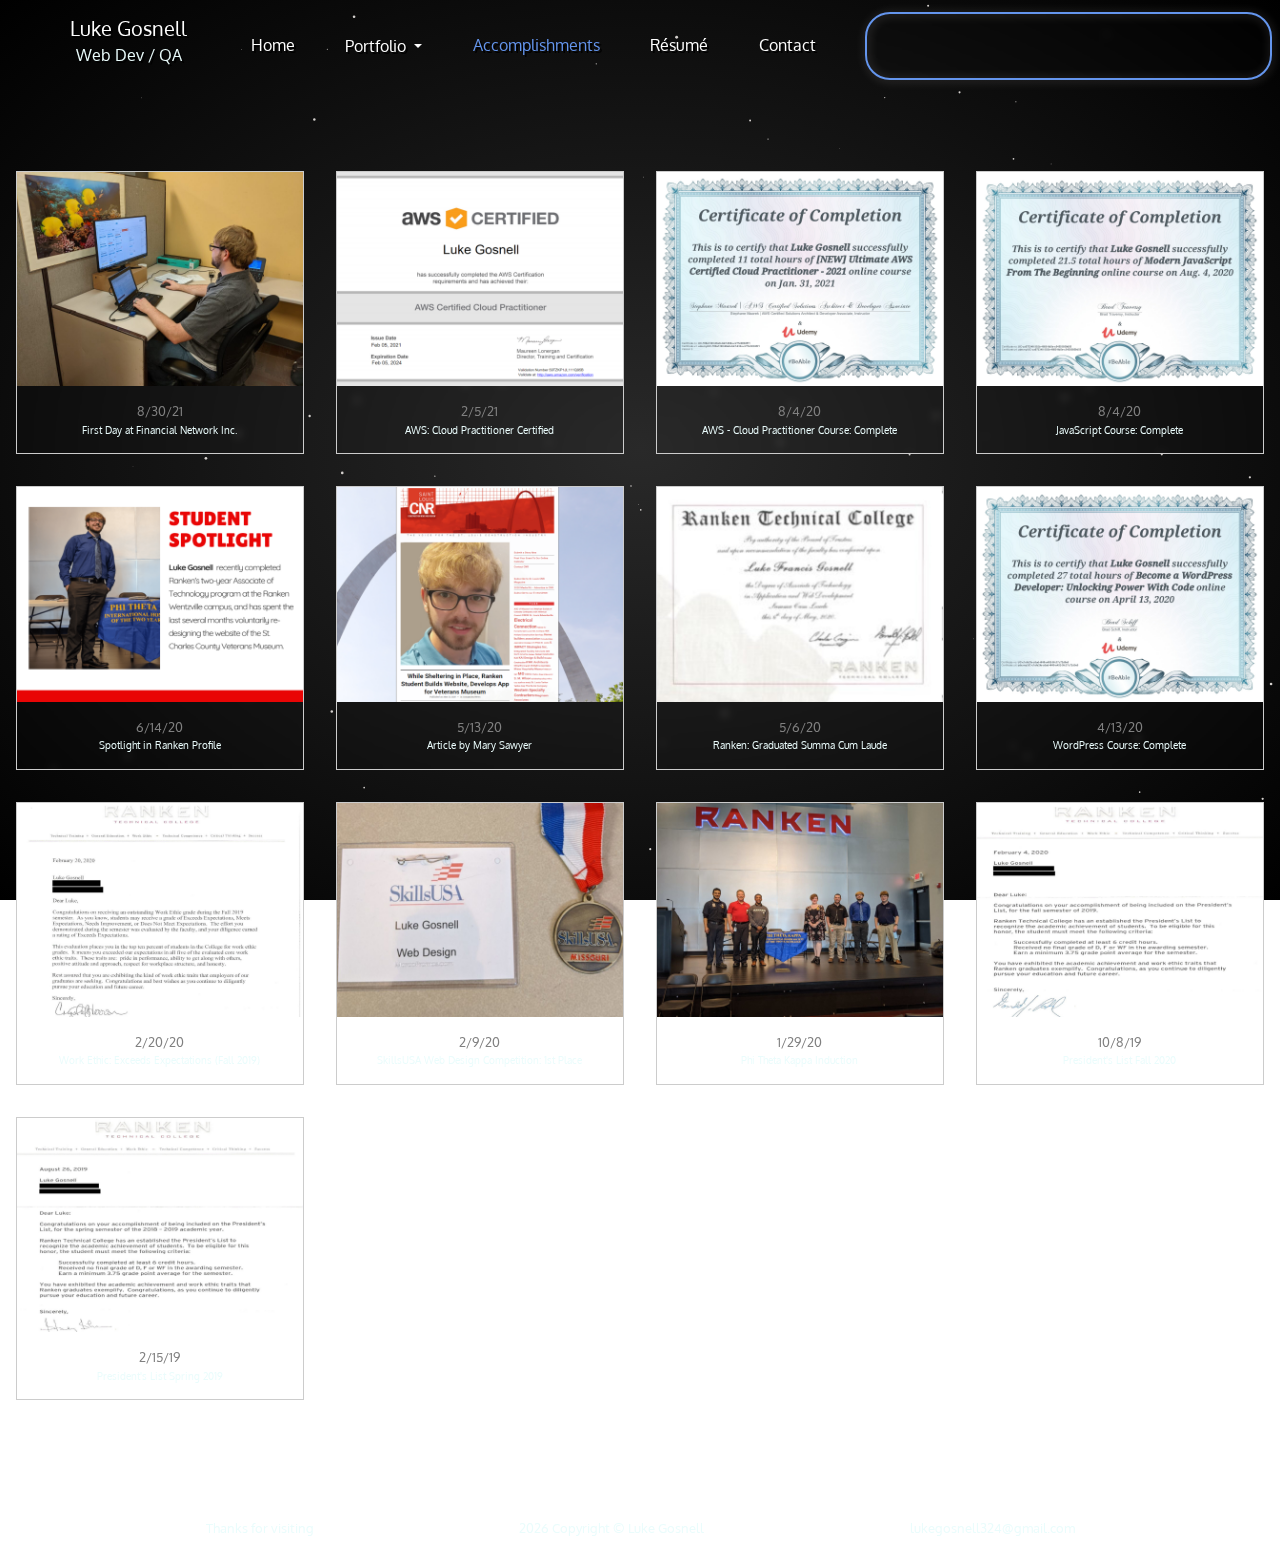
==== accomplishments.html @ 9a5bb52c "accomplishments updates" ====
<!DOCTYPE html>
<html lang="en" id="html">
<head>
    <meta charset="UTF-8">
    <meta name="viewport" content="width=device-width, initial-scale=1.0">
    <title>Luke Gosnell | Accomplishments</title>
    <link href="https://cdn.jsdelivr.net/npm/bootstrap@5.3.3/dist/css/bootstrap.min.css" rel="stylesheet" integrity="sha384-QWTKZyjpPEjISv5WaRU9OFeRpok6YctnYmDr5pNlyT2bRjXh0JMhjY6hW+ALEwIH" crossorigin="anonymous">
    <script src="https://cdn.jsdelivr.net/npm/bootstrap@5.3.3/dist/js/bootstrap.bundle.min.js" integrity="sha384-YvpcrYf0tY3lHB60NNkmXc5s9fDVZLESaAA55NDzOxhy9GkcIdslK1eN7N6jIeHz" crossorigin="anonymous"></script>
    <link href="./css/styles.css" rel="stylesheet">
    <link href="./css/accomplishments.css" rel="stylesheet">
    <link rel="icon" type="image/x-icon" href="./images/favicon3.ico">
    <link rel="preconnect" href="https://fonts.googleapis.com">
    <link rel="preconnect" href="https://fonts.gstatic.com" crossorigin>
    <link href="https://fonts.googleapis.com/css2?family=Dosis:wght@200..800&family=Oxygen:wght@300;400;700&display=swap" rel="stylesheet">
    <link rel="preconnect" href="https://fonts.gstatic.com" crossorigin>
    <link href="https://fonts.googleapis.com/css2?family=Press+Start+2P&display=swap" rel="stylesheet">
    <link href="https://fonts.googleapis.com/css2?family=Libre+Barcode+128+Text&family=Press+Start+2P&display=swap" rel="stylesheet">
</head>
<body>
  <canvas id="canvas1"></canvas>
  <section id="sect-banner">
    <nav class="row navbar navbar-expand-lg align-self-start col-12 m-0">
      <div id="div-navbar" class="col-2 d-flex justify-content-center">
        <div id="div-nav-brand" class="container-fluid">
          <div class="row">
            <p class="navbar-brand d-flex justify-content-center mb-0 pb-0 text-white">Luke Gosnell</p>
          </div>
          <div class="row">
            <p class="d-flex justify-content-center mt-0 pt-0 text-nowrap">Web Dev / QA</p>
          </div>
        </div>
        <button class="navbar-toggler navbar-dark" type="button" data-bs-toggle="collapse" data-bs-target="#navbarSupportedContent" aria-controls="navbarSupportedContent" aria-expanded="false" aria-label="Toggle navigation">
          <span class="navbar-toggler-icon"></span>
        </button>
      </div>
      <div class="col-6 collapse navbar-collapse justify-content-center" id="navbarSupportedContent">
        <ul id="ul-nav" class="navbar-nav mr-auto justify-content-around">
          <li class="nav-item active">
            <a class="nav-link text-white" href="index.html">Home</a>
          </li>
          <li class="nav-item dropdown">
            <a class="nav-link dropdown-toggle text-white" href="#" id="navbarDarkDropdownMenuLink" role="button" data-bs-toggle="dropdown" aria-expanded="false">
              Portfolio
            </a>
            <ul class="dropdown-menu dropdown-menu-dark" aria-labelledby="navbarDarkDropdownMenuLink">
              <li><a class="dropdown-item d-flex justify-content-center" href="websites.html">My Websites</a></li>
              <li><a class="dropdown-item d-flex justify-content-center" href="projects.html">Misc. Projects</a></li>
            </ul>
          </li>
          <li class="nav-item">
            <a class="nav-link cur-page" href="#">Accomplishments</a>
          </li>
          <li class="nav-item">
            <a class="nav-link text-white" onclick="window.open('./files/resume.pdf','_blank')" download="GosnellResumeAndRecommendation">Résumé</a>
          </li>
          <li class="nav-item">
            <a class="nav-link text-white" href="#">Contact</a>
          </li>
        </ul>
      </div>
      <div id="div-ticker" class="col-4">
        <div class="ticker-wrap">
          <div class="ticker">
            <div class="ticker__item"><p class="ticker-text">From graduating Summa Cum Laude from Ranken Technical College to completed online courses and various certifications..._</p></div>
            <div class="ticker__item"><p class="ticker-text">Below is a list of my many accomplishments</p></div>
            <div class="ticker__item"><p class="ticker-text">Please take a look</p></div>
          </div>
        </div>
      </div>
    </nav>
  </section>
  <section id="sect-content">
    <div class="div-gallery-item">
      <div class="div-gallery-item-content">
        <a target="_blank" href="">
          <img src="./images/accomplishments/FNI.jpg" alt="FNI-First-Day" width="600" height="400">
        </a>
        <div class="div-date">
          <p class="d-flex justify-content-center m-0">8/30/21</p>
        </div>
        <div class="desc">
          <p class="d-flex justify-content-center">First Day at Financial Network Inc.</p>
        </div>
      </div>
    </div>
    <div class="div-gallery-item">
      <div class="div-gallery-item-content">
        <a target="_blank" href="">
          <img src="./images/accomplishments/AWS-cert.png" alt="AWS-Cert" width="600" height="400">
        </a>
        <div class="div-date">
          <p class="d-flex justify-content-center m-0">2/5/21</p>
        </div>
        <div class="desc">
          <p class="d-flex justify-content-center">AWS: Cloud Practitioner Certified</p>
        </div>
      </div>
    </div>
    <div class="div-gallery-item">
      <div class="div-gallery-item-content">
        <a target="_blank" href="">
          <img src="./images/accomplishments/udemy-AWS.jpg" alt="Udemy-AWS" width="600" height="400">
        </a>
        <div class="div-date">
          <p class="d-flex justify-content-center m-0">8/4/20</p>
        </div>
        <div class="desc">
          <p class="d-flex justify-content-center">AWS - Cloud Practitioner Course: Complete</p>
        </div>
      </div>
    </div>
    <div class="div-gallery-item">
      <div class="div-gallery-item-content">
        <a target="_blank" href="">
          <img src="./images/accomplishments/udemy-JS.jpg" alt="Udemy-JS" width="600" height="400">
        </a>
        <div class="div-date">
          <p class="d-flex justify-content-center m-0">8/4/20</p>
        </div>
        <div class="desc">
          <p class="d-flex justify-content-center">JavaScript Course: Complete</p>
        </div>
      </div>
    </div>
    <div class="div-gallery-item">
      <div class="div-gallery-item-content">
        <a target="_blank" href="">
          <img src="./images/accomplishments/StudentSpotlight.png" alt="Student-Spotlight" width="600" height="400">
        </a>
        <div class="div-date">
          <p class="d-flex justify-content-center m-0">6/14/20</p>
        </div>
        <div class="desc">
          <p class="d-flex justify-content-center">Spotlight in Ranken Profile</p>
        </div>
      </div>
    </div>
    <div class="div-gallery-item">
      <div class="div-gallery-item-content">
        <a target="_blank" href="">
          <img src="./images/accomplishments/article.png" alt="Article" width="600" height="400">
        </a>
        <div class="div-date">
          <p class="d-flex justify-content-center m-0">5/13/20</p>
        </div>
        <div class="desc">
          <p class="d-flex justify-content-center">Article by Mary Sawyer</p>
        </div>
      </div>
    </div>
    <div class="div-gallery-item">
      <div class="div-gallery-item-content">
        <a target="_blank" href="">
          <img src="./images/accomplishments/graduated.jpg" alt="Ranken-Graduated" width="600" height="400">
        </a>
        <div class="div-date">
          <p class="d-flex justify-content-center m-0">5/6/20</p>
        </div>
        <div class="desc">
          <p class="d-flex justify-content-center">Ranken: Graduated Summa Cum Laude</p>
        </div>
      </div>
    </div>
    <div class="div-gallery-item">
      <div class="div-gallery-item-content">
        <a target="_blank" href="">
          <img src="./images/accomplishments/udemy-WP.jpg" alt="Udemy-WP" width="600" height="400">
        </a>
        <div class="div-date">
          <p class="d-flex justify-content-center m-0">4/13/20</p>
        </div>
        <div class="desc">
          <p class="d-flex justify-content-center">WordPress Course: Complete</p>
        </div>
      </div>
    </div>
    <div class="div-gallery-item">
      <div class="div-gallery-item-content">
        <a target="_blank" href="">
          <img src="./images/accomplishments/work-ethic-fall-2019.jpg" alt="Work-Ethic-Fall-2019" width="600" height="400">
        </a>
        <div class="div-date">
          <p class="d-flex justify-content-center m-0">2/20/20</p>
        </div>
        <div class="desc">
          <p class="d-flex justify-content-center">Work Ethic: Exceeds Expectations (Fall 2019)</p>
        </div>
      </div>
    </div>
    <div class="div-gallery-item">
      <div class="div-gallery-item-content">
        <a target="_blank" href="">
          <img src="./images/accomplishments/skillsUSA-competition.jpg" alt="SkillsUSA" width="600" height="400">
        </a>
        <div class="div-date">
          <p class="d-flex justify-content-center m-0">2/9/20</p>
        </div>
        <div class="desc">
          <p class="d-flex justify-content-center">SkillsUSA Web Design Competition: 1st Place</p>
        </div>
      </div>
    </div>
    <div class="div-gallery-item">
      <div class="div-gallery-item-content">
        <a target="_blank" href="">
          <img src="./images/accomplishments/PTK-induction.jpg" alt="PTK-induction" width="600" height="400">
        </a>
        <div class="div-date">
          <p class="d-flex justify-content-center m-0">1/29/20</p>
        </div>
        <div class="desc">
          <p class="d-flex justify-content-center">Phi Theta Kappa Induction</p>
        </div>
      </div>
    </div>
    <div class="div-gallery-item">
      <div class="div-gallery-item-content">
        <a target="_blank" href="">
          <img src="./images/accomplishments/PresidentsList-Fall-2019.jpg" alt="PresidentsList-Fall-2019" width="600" height="400">
        </a>
        <div class="div-date">
          <p class="d-flex justify-content-center m-0">10/8/19</p>
        </div>
        <div class="desc">
          <p class="d-flex justify-content-center">President's List Fall 2020</p>
        </div>
      </div>
    </div>
    <div class="div-gallery-item">
      <div class="div-gallery-item-content">
        <a target="_blank" href="">
          <img src="./images/accomplishments/PresidentsList-Spring-2019.jpg" alt="PresidentsList-Spring-2019" width="600" height="400">
        </a>
        <div class="div-date">
          <p class="d-flex justify-content-center m-0">2/15/19</p>
        </div>
        <div class="desc">
          <p class="d-flex justify-content-center">President's List Spring 2019</p>
        </div>
      </div>
    </div>

    <div class="clearfix"></div>
    <!-- <div class="div-container div-container-v1 row d-flex align-items-center justify-content-center m-0" id="content-1">
        <div class="project-text col-5 d-flex flex-column">
            <h2 class="h2-project-text p-5">President's List Spring 2019</h2>
            <p class="p-project-text p-5">2/15/19</p>
        </div>
        <div class="project-img project-img-v1 col-7">
            <img src="./images/accomplishments/PresidentsList-Fall-2019.jpg" alt="PresidentsList-Fall-2019">
        </div>
    </div> -->
  </section>
  <footer class="d-flex justify-content-evenly">
    <p>Thanks for visiting</p>
    <p id="year">Copyright © Luke Gosnell</p>
    <p>lukegosnell324@gmail.com</p>
  </footer>
  <script src="./js/script.js"></script>
</body>
</html>
---- css/styles.css ----
/* COLOR PALLETE - WHITE: #eafcfc */
/* COLOR PALLETE - BLUE: cornflowerblue */
/* COLOR PALLETE - DROP-SHADOW: rgba(212, 208, 205, 0.4) */

/* GENERAL */

* {
    margin: 0;
    padding: 0;
    box-sizing: border-box;
    color: #eafcfc;
    -webkit-touch-callout: none;
    -webkit-user-select: none;
    -khtml-user-select: none;
    -moz-user-select: none;
    -ms-user-select: none;
    user-select: none;
}

html {
    height: 100%;
}

img {
    -webkit-user-drag: none;
    user-select: none;
    -moz-user-select: none;
    -webkit-user-select: none;
    -ms-user-select: none;
}

#canvas1 {
    position: fixed;
    top: 0;
    left: 0;
    width: 100%;
    height: 100%;
    background: radial-gradient(#292929, #000000);
    z-index: -1;
}

body {
    font-family: Oxygen;
}

/* NAVIGATION */

#div-navbar {
    padding-left: 3.5rem;
}

nav {
    color: #eafcfc;
    text-shadow: 2px 2px #000000;
}

.nav-item a:hover {
    -webkit-transform: scale(1.2);
    transform: scale(1.2);
}

.dropdown-item:hover {
    background-color: rgba(212, 208, 205, 0);
}

.dropdown-toggle::after {
    margin-top: .7rem;
}

#ul-nav {
    width: 100%;
}

.cur-page {
    color: cornflowerblue !important;
}

/* TICKER */
/* yoinked from: https://codepen.io/lewismcarey/pen/GJZVoG */
* { box-sizing: border-box; }

@-webkit-keyframes ticker {
0% {
    -webkit-transform: translate3d(0, 0, 0);
    transform: translate3d(0, 0, 0);
    visibility: visible;
}

100% {
    -webkit-transform: translate3d(-100%, 0, 0);
    transform: translate3d(-100%, 0, 0);
}
}

@keyframes ticker {
0% {
    -webkit-transform: translate3d(0, 0, 0);
    transform: translate3d(0, 0, 0);
    visibility: visible;
}

100% {
    -webkit-transform: translate3d(-200%, 0, 0);
    transform: translate3d(-140%, 0, 0);
}
}

.ticker-wrap {
position: relative;
bottom: 0;
overflow: hidden;
height: 4rem;
padding-left: 100%;
box-sizing: content-box;

.ticker {
    display: inline-block;
    height: 4rem;
    line-height: 4rem;  
    white-space: nowrap;
    padding-right: 100%;
    box-sizing: content-box;
    -webkit-animation-iteration-count: infinite; 
            animation-iteration-count: infinite;
    -webkit-animation-timing-function: linear;
            animation-timing-function: linear;
    -webkit-animation-name: ticker;
            animation-name: ticker;
    -webkit-animation-duration: 40s;
            animation-duration: 40s;
}
}

.ticker__item {
    display: inline-block;
    padding: 0 1rem;
}

.ticker-wrap {
    border-radius: 25px;
    border: 2px solid cornflowerblue;
    filter: drop-shadow(1px 1px 5px rgba(212, 208, 205, 0.4));
    backdrop-filter: blur(4px);
}

.ticker-text {
    color: gray;
    font-family: "Libre Barcode 128 Text";
    font-size: 200%;
}



/* FOOTER */
footer {
    padding-top: 8%;
    font-family: Oxygen;
    backdrop-filter: blur(4px);
    font-size: 80%;
}

footer p {
    -webkit-touch-callout: text;
    -webkit-user-select: text;
    -khtml-user-select: text;
    -moz-user-select: text;
    -ms-user-select: text;
    user-select: text;
}

/* MEDIA QUERIES */
@media screen and (max-width: 990px) {
    #div-nav-brand {
        display: none;
    }

    #div-ticker {
        display: none;
    }

    .ul-nav{
        justify-content: center !important;
    }

    .nav-link{
        display: flex !important;
        justify-content: center !important;
    }

    #navbarSupportedContent {
        margin-top: 2%;
        backdrop-filter: blur(4px);
        border-top: 2px #292929 ridge;
        border-bottom: 2px #292929 ridge;
    }
}

@media screen and (max-width: 900px) {
    #div-navbar {
        padding-top: 2%;
    }
}

@media screen and (max-width: 780px) {
    
}

@media screen and (max-width: 680px) {
    
}

@media screen and (max-width: 600px) {
    footer {
        font-size: 60%;
    }
}

@media screen and (max-width: 460px) {
    
}
---- css/accomplishments.css ----
/* MAIN CONTENT */
#sect-content {
  padding-top: 4rem;
}

.div-gallery-item-content {
  border: 1px solid #ccc;
  backdrop-filter: blur(4px);
}

.div-gallery-item-content:hover {
  border: 1px solid #777;
}

.div-gallery-item-content img {
  width: 100%;
  height: auto;
}

* {
  box-sizing: border-box;
}

.div-gallery-item {
  padding: 0 6px;
  float: left;
  width: 24.99999%;
  padding: 1rem;
}

.div-date {
  font-size: 80%;
  padding-top: 1rem;
}

.div-date p {
  color: gray;
}

@media only screen and (max-width: 1300px) {
  .desc p {
    font-size: 65%;
  }
}

@media only screen and (max-width: 1225px) {
  .desc p {
    font-size: 75%;
  }
}

@media only screen and (max-width: 1100px) {
  .desc p {
    font-size: 65%;
  }
}

@media only screen and (max-width: 1050px) {
  .desc p {
    font-size: 50%;
  }
}

@media only screen and (max-width: 800px) {
  .div-gallery-item {
    /* width: 50%; */
    padding: .5rem;

  }

  .desc p {
    font-size: 75%;
  }
}

@media only screen and (max-width: 500px) {
  .div-gallery-item {
    width: 100%;
  }

  .desc p {
    font-size: 80%;
  }
}

.clearfix:after {
  content: "";
  display: table;
  clear: both;
}

/* MEDIA QUERIES */
@media screen and (max-width: 990px) {
    
}

@media screen and (max-width: 900px) {

}

@media screen and (max-width: 780px) {
    
}

@media screen and (max-width: 680px) {
    
}

@media screen and (max-width: 600px) {
    
}

@media screen and (max-width: 460px) {
    
}
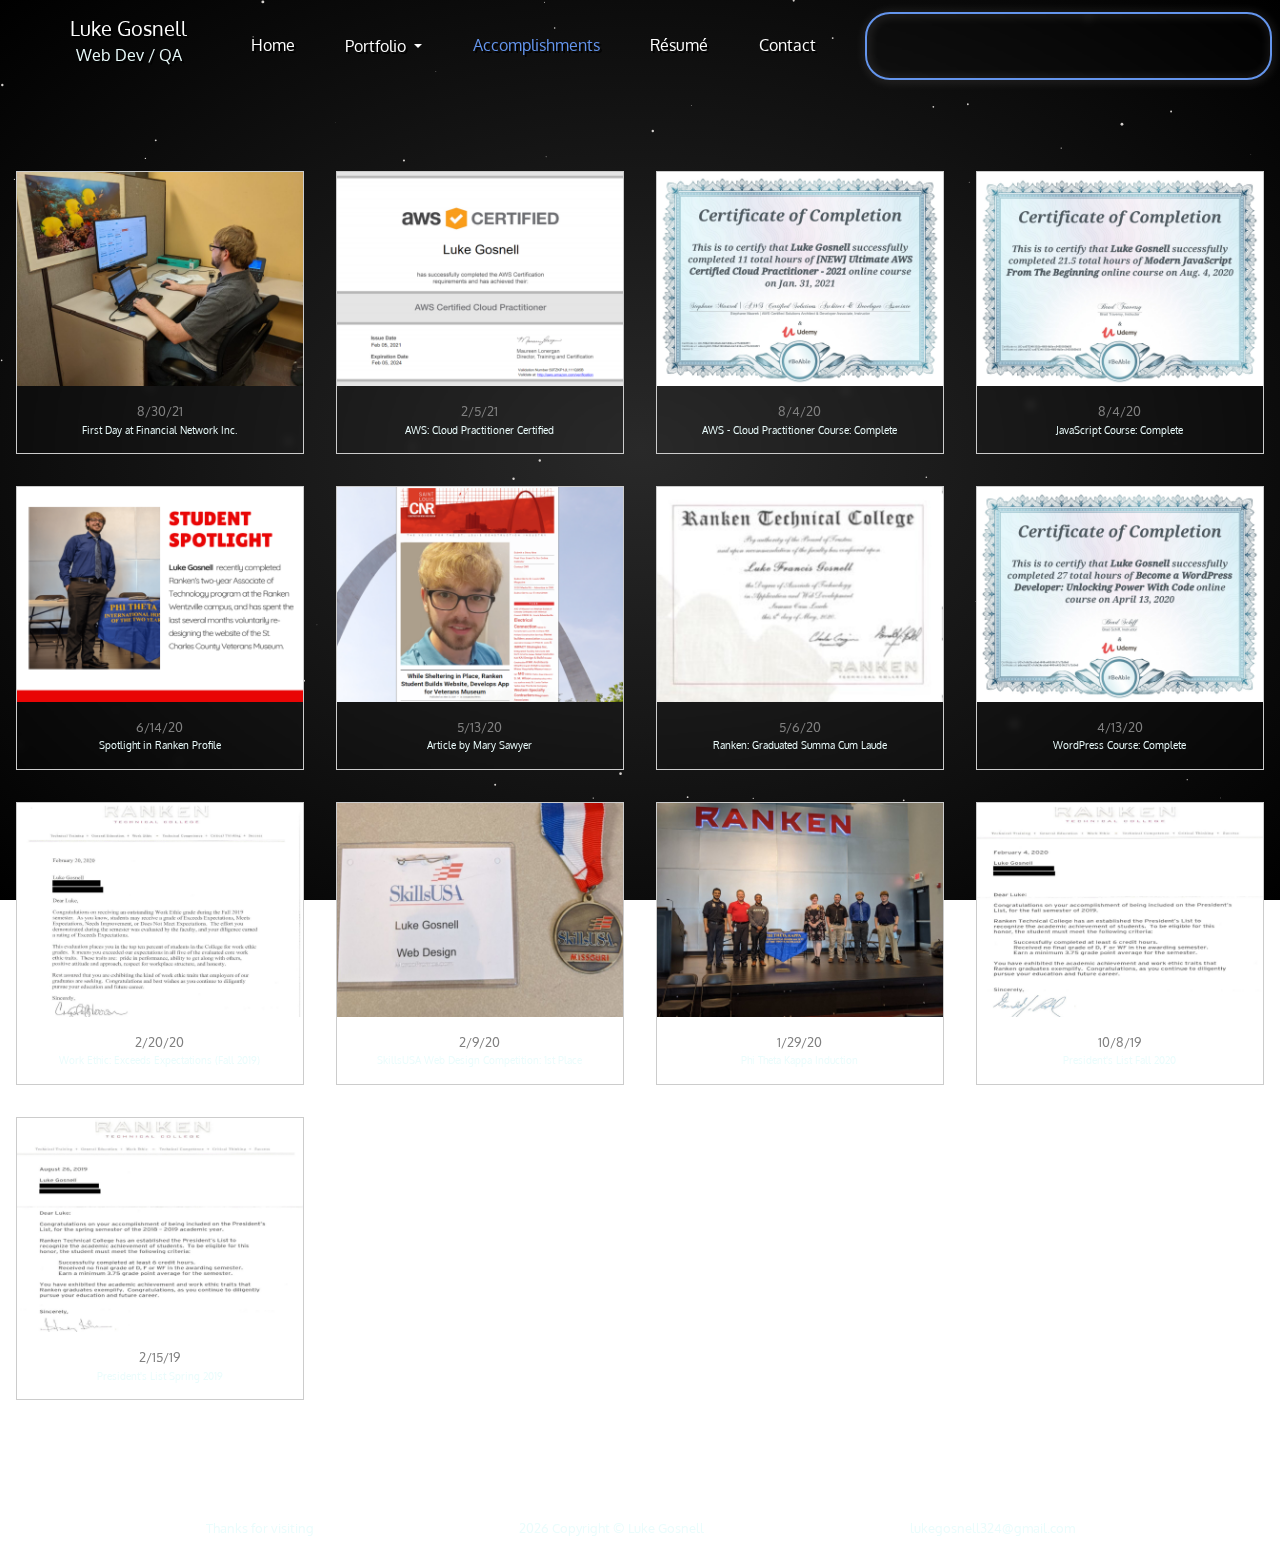
==== commit d586388c: "contact email provided" ====
--- a/accomplishments.html
+++ b/accomplishments.html
@@ -54,7 +54,7 @@
             <a class="nav-link text-white" onclick="window.open('./files/resume.pdf','_blank')" download="GosnellResumeAndRecommendation">Résumé</a>
           </li>
           <li class="nav-item">
-            <a class="nav-link text-white" href="#">Contact</a>
+            <a class="nav-link text-white" href="mailto:lukegosnell324@gmail.com">Contact</a>
           </li>
         </ul>
       </div>
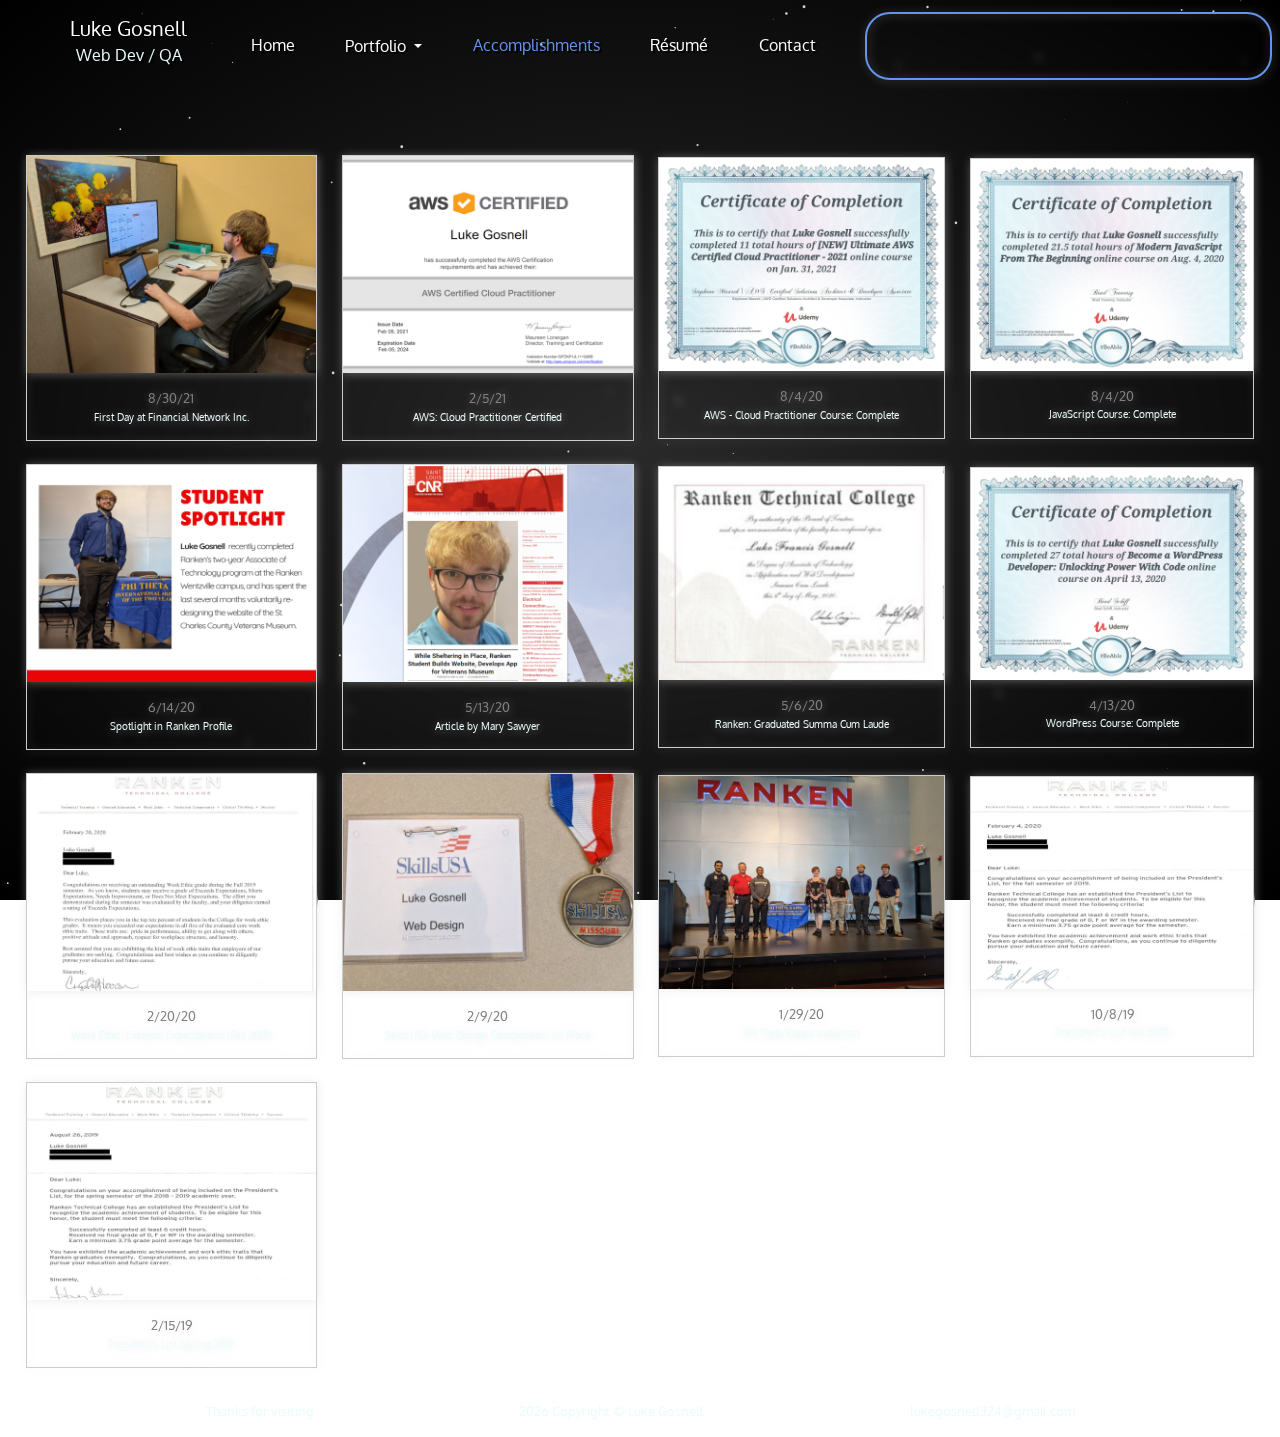
==== commit 50e54a86: "accomplishments converted to css grid layout" ====
--- a/accomplishments.html
+++ b/accomplishments.html
@@ -239,17 +239,6 @@
         </div>
       </div>
     </div>
-
-    <div class="clearfix"></div>
-    <!-- <div class="div-container div-container-v1 row d-flex align-items-center justify-content-center m-0" id="content-1">
-        <div class="project-text col-5 d-flex flex-column">
-            <h2 class="h2-project-text p-5">President's List Spring 2019</h2>
-            <p class="p-project-text p-5">2/15/19</p>
-        </div>
-        <div class="project-img project-img-v1 col-7">
-            <img src="./images/accomplishments/PresidentsList-Fall-2019.jpg" alt="PresidentsList-Fall-2019">
-        </div>
-    </div> -->
   </section>
   <footer class="d-flex justify-content-evenly">
     <p>Thanks for visiting</p>
--- a/css/styles.css
+++ b/css/styles.css
@@ -153,7 +153,7 @@
 
 /* FOOTER */
 footer {
-    padding-top: 8%;
+    margin-top: 8%;
     font-family: Oxygen;
     backdrop-filter: blur(4px);
     font-size: 80%;
--- a/css/accomplishments.css
+++ b/css/accomplishments.css
@@ -21,16 +21,41 @@
   box-sizing: border-box;
 }
 
+#sect-content {
+  display: grid;
+  grid-template-columns: auto auto auto auto;
+  row-gap: 2%;
+  column-gap: 2%;
+  align-items: center;
+  width: 98%;
+  padding-left: 2%;
+}
+
+.div-gallery-item-content {
+  display: flex;
+  
+  flex-direction: column;
+}
+
 .div-gallery-item {
-  padding: 0 6px;
+  display: flex;
+  justify-content: center;
+  filter: drop-shadow(1px 1px 5px rgba(212, 208, 205, 0.4));
+  backdrop-filter: blur(4px);
+  /* border: 2px ridge cornflowerblue; */
+  /* padding: 0 6px;
   float: left;
   width: 24.99999%;
-  padding: 1rem;
+  padding: 1rem; */
 }
 
 .div-date {
   font-size: 80%;
   padding-top: 1rem;
+}
+
+.desc {
+  text-align: center;
 }
 
 .div-date p {
@@ -83,12 +108,6 @@
   }
 }
 
-.clearfix:after {
-  content: "";
-  display: table;
-  clear: both;
-}
-
 /* MEDIA QUERIES */
 @media screen and (max-width: 990px) {
     
@@ -99,6 +118,11 @@
 }
 
 @media screen and (max-width: 780px) {
+  #sect-content {
+    grid-template-columns: auto auto;
+    row-gap: 0;
+    column-gap: 0;
+  }
     
 }
 
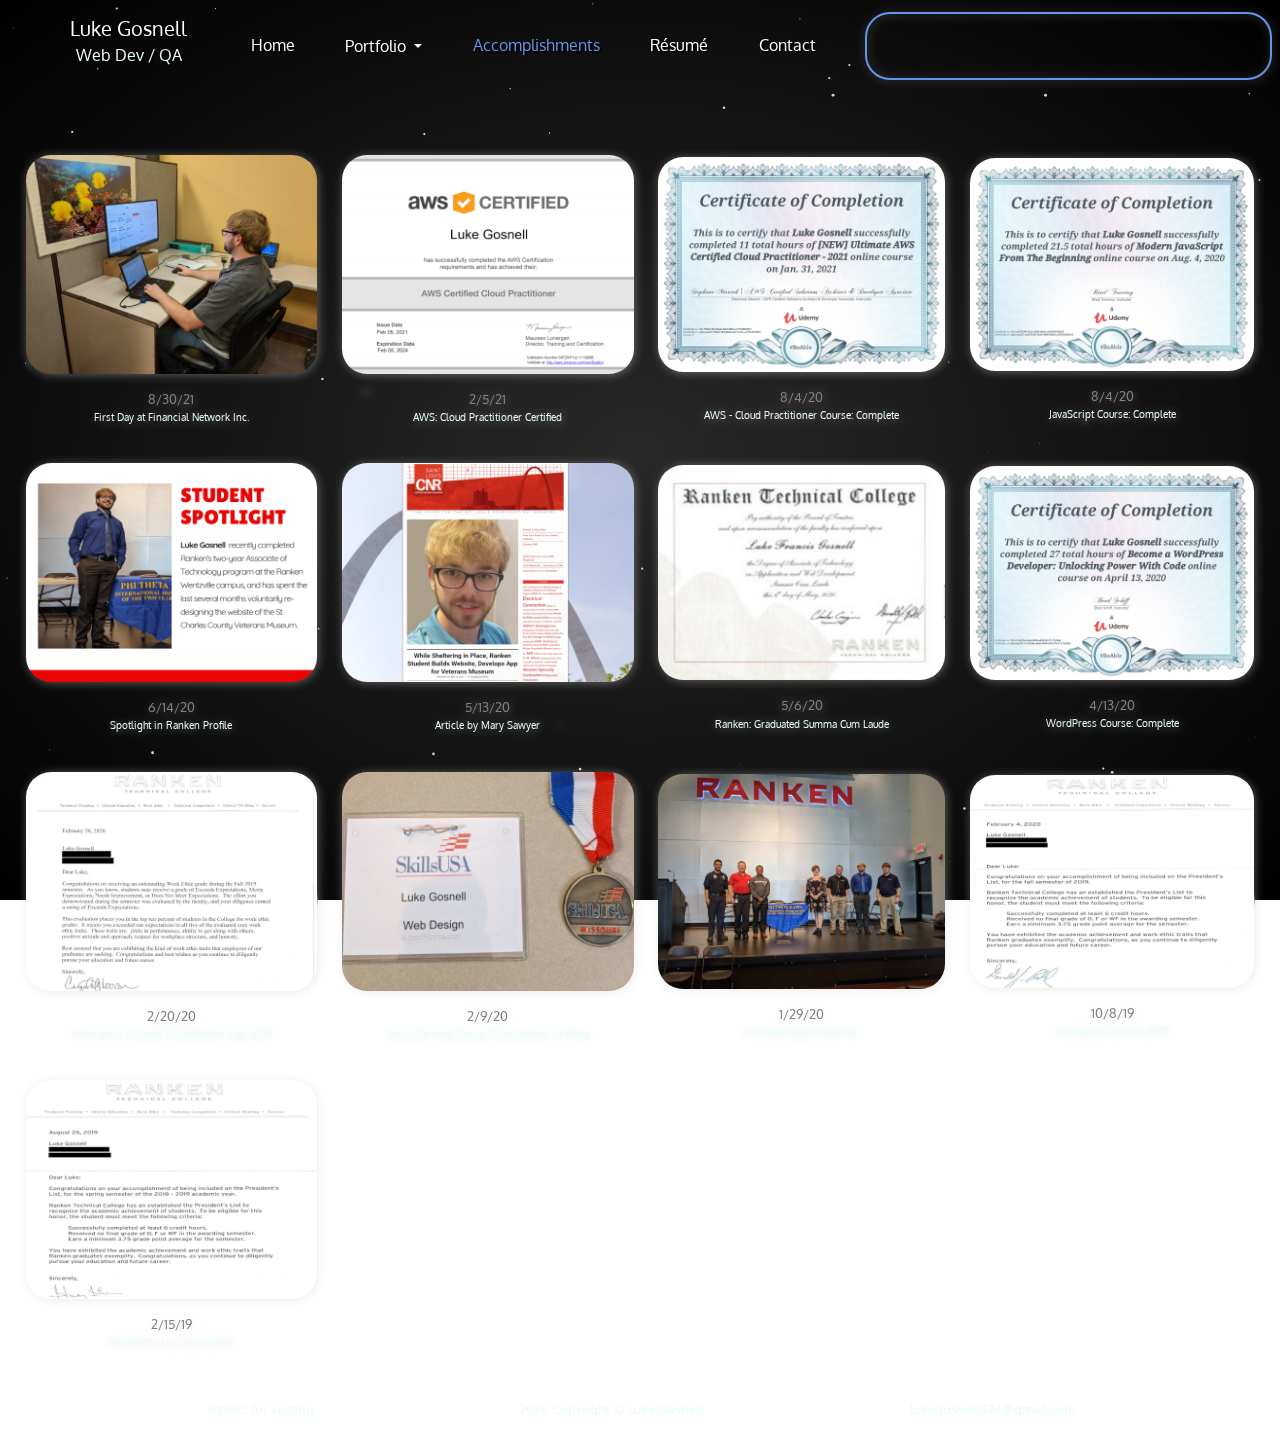
==== commit b80b61d5: "accomplishments minor updates" ====
--- a/accomplishments.html
+++ b/accomplishments.html
@@ -72,7 +72,7 @@
   <section id="sect-content">
     <div class="div-gallery-item">
       <div class="div-gallery-item-content">
-        <a target="_blank" href="">
+        <a>
           <img src="./images/accomplishments/FNI.jpg" alt="FNI-First-Day" width="600" height="400">
         </a>
         <div class="div-date">
@@ -85,7 +85,7 @@
     </div>
     <div class="div-gallery-item">
       <div class="div-gallery-item-content">
-        <a target="_blank" href="">
+        <a>
           <img src="./images/accomplishments/AWS-cert.png" alt="AWS-Cert" width="600" height="400">
         </a>
         <div class="div-date">
@@ -98,7 +98,7 @@
     </div>
     <div class="div-gallery-item">
       <div class="div-gallery-item-content">
-        <a target="_blank" href="">
+        <a>
           <img src="./images/accomplishments/udemy-AWS.jpg" alt="Udemy-AWS" width="600" height="400">
         </a>
         <div class="div-date">
@@ -111,7 +111,7 @@
     </div>
     <div class="div-gallery-item">
       <div class="div-gallery-item-content">
-        <a target="_blank" href="">
+        <a>
           <img src="./images/accomplishments/udemy-JS.jpg" alt="Udemy-JS" width="600" height="400">
         </a>
         <div class="div-date">
@@ -124,7 +124,7 @@
     </div>
     <div class="div-gallery-item">
       <div class="div-gallery-item-content">
-        <a target="_blank" href="">
+        <a>
           <img src="./images/accomplishments/StudentSpotlight.png" alt="Student-Spotlight" width="600" height="400">
         </a>
         <div class="div-date">
@@ -137,7 +137,7 @@
     </div>
     <div class="div-gallery-item">
       <div class="div-gallery-item-content">
-        <a target="_blank" href="">
+        <a>
           <img src="./images/accomplishments/article.png" alt="Article" width="600" height="400">
         </a>
         <div class="div-date">
@@ -150,7 +150,7 @@
     </div>
     <div class="div-gallery-item">
       <div class="div-gallery-item-content">
-        <a target="_blank" href="">
+        <a>
           <img src="./images/accomplishments/graduated.jpg" alt="Ranken-Graduated" width="600" height="400">
         </a>
         <div class="div-date">
@@ -163,7 +163,7 @@
     </div>
     <div class="div-gallery-item">
       <div class="div-gallery-item-content">
-        <a target="_blank" href="">
+        <a>
           <img src="./images/accomplishments/udemy-WP.jpg" alt="Udemy-WP" width="600" height="400">
         </a>
         <div class="div-date">
@@ -176,7 +176,7 @@
     </div>
     <div class="div-gallery-item">
       <div class="div-gallery-item-content">
-        <a target="_blank" href="">
+        <a>
           <img src="./images/accomplishments/work-ethic-fall-2019.jpg" alt="Work-Ethic-Fall-2019" width="600" height="400">
         </a>
         <div class="div-date">
@@ -189,7 +189,7 @@
     </div>
     <div class="div-gallery-item">
       <div class="div-gallery-item-content">
-        <a target="_blank" href="">
+        <a>
           <img src="./images/accomplishments/skillsUSA-competition.jpg" alt="SkillsUSA" width="600" height="400">
         </a>
         <div class="div-date">
@@ -202,7 +202,7 @@
     </div>
     <div class="div-gallery-item">
       <div class="div-gallery-item-content">
-        <a target="_blank" href="">
+        <a>
           <img src="./images/accomplishments/PTK-induction.jpg" alt="PTK-induction" width="600" height="400">
         </a>
         <div class="div-date">
@@ -215,7 +215,7 @@
     </div>
     <div class="div-gallery-item">
       <div class="div-gallery-item-content">
-        <a target="_blank" href="">
+        <a>
           <img src="./images/accomplishments/PresidentsList-Fall-2019.jpg" alt="PresidentsList-Fall-2019" width="600" height="400">
         </a>
         <div class="div-date">
@@ -228,7 +228,7 @@
     </div>
     <div class="div-gallery-item">
       <div class="div-gallery-item-content">
-        <a target="_blank" href="">
+        <a>
           <img src="./images/accomplishments/PresidentsList-Spring-2019.jpg" alt="PresidentsList-Spring-2019" width="600" height="400">
         </a>
         <div class="div-date">
--- a/css/accomplishments.css
+++ b/css/accomplishments.css
@@ -4,17 +4,17 @@
 }
 
 .div-gallery-item-content {
-  border: 1px solid #ccc;
-  backdrop-filter: blur(4px);
+  /* border: 1px solid #ccc; */
 }
 
 .div-gallery-item-content:hover {
-  border: 1px solid #777;
+  transform: scale(1.1);
 }
 
 .div-gallery-item-content img {
   width: 100%;
   height: auto;
+  border-radius: 25px;
 }
 
 * {
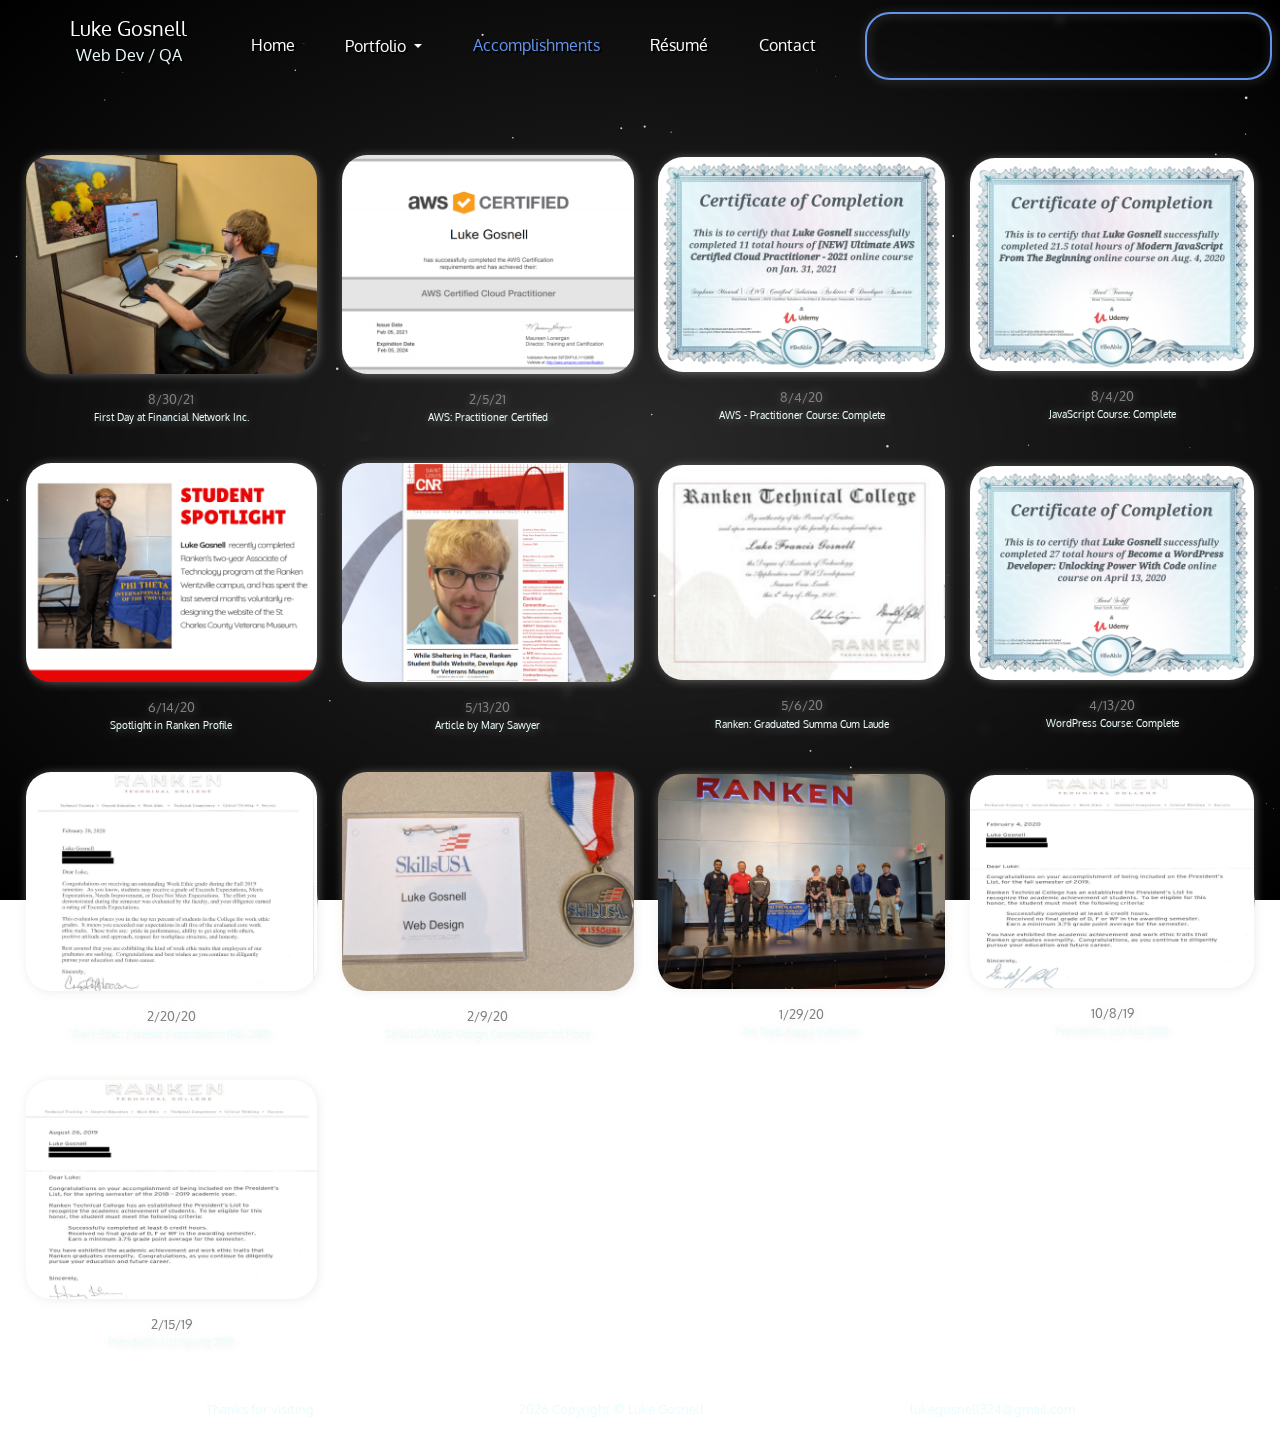
==== commit 0985fceb: "accomplishemnts minor updates" ====
--- a/accomplishments.html
+++ b/accomplishments.html
@@ -92,7 +92,7 @@
           <p class="d-flex justify-content-center m-0">2/5/21</p>
         </div>
         <div class="desc">
-          <p class="d-flex justify-content-center">AWS: Cloud Practitioner Certified</p>
+          <p class="d-flex justify-content-center">AWS: Practitioner Certified</p>
         </div>
       </div>
     </div>
@@ -105,7 +105,7 @@
           <p class="d-flex justify-content-center m-0">8/4/20</p>
         </div>
         <div class="desc">
-          <p class="d-flex justify-content-center">AWS - Cloud Practitioner Course: Complete</p>
+          <p class="d-flex justify-content-center">AWS - Practitioner Course: Complete</p>
         </div>
       </div>
     </div>
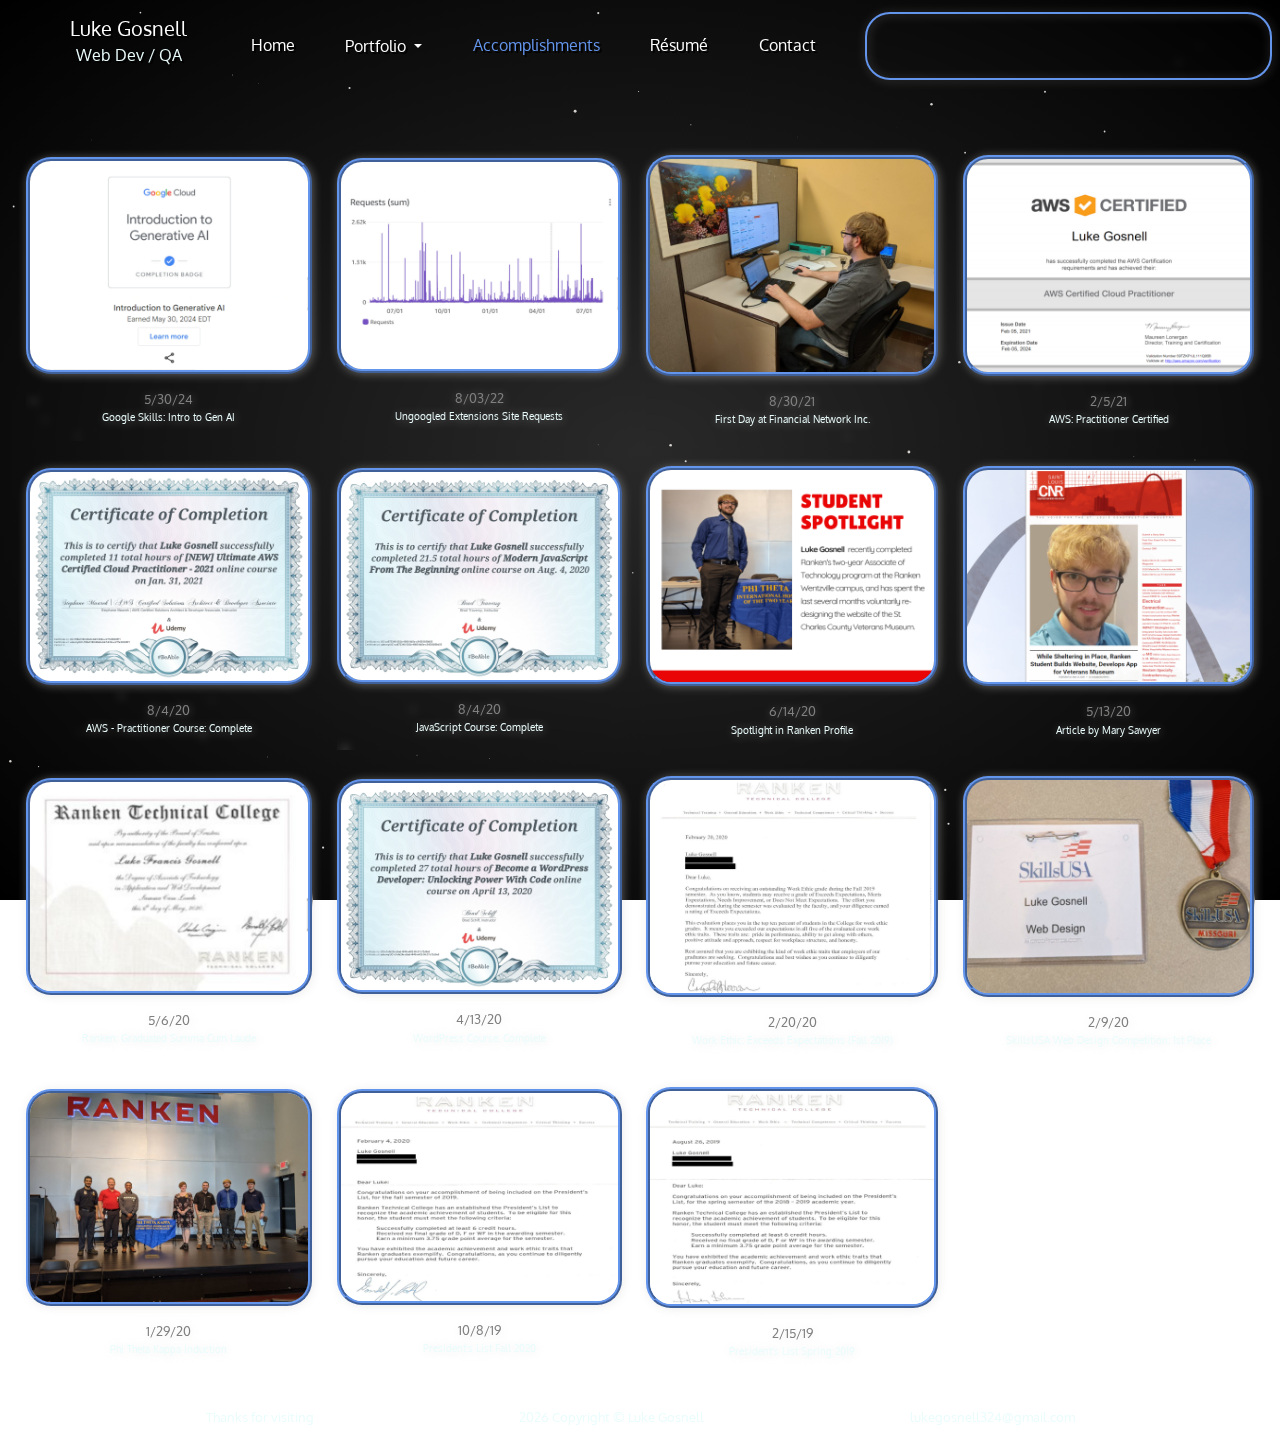
==== commit 530fa380: "content added to my websites and accomplishments pages" ====
--- a/accomplishments.html
+++ b/accomplishments.html
@@ -73,6 +73,32 @@
     <div class="div-gallery-item">
       <div class="div-gallery-item-content">
         <a>
+          <img src="./images/accomplishments/gcloud-intro-gen-ai.jpg" alt="gcloud-intro-gen-ai" width="600" height="400">
+        </a>
+        <div class="div-date">
+          <p class="d-flex justify-content-center m-0">5/30/24</p>
+        </div>
+        <div class="desc">
+          <p class="d-flex justify-content-center">Google Skills: Intro to Gen AI</p>
+        </div>
+      </div>
+    </div>
+    <div class="div-gallery-item">
+      <div class="div-gallery-item-content">
+        <a>
+          <img src="./images/accomplishments/ungoogledextensions-requests.jpg" alt="ungoogledextensions-requests" width="600" height="400">
+        </a>
+        <div class="div-date">
+          <p class="d-flex justify-content-center m-0">8/03/22</p>
+        </div>
+        <div class="desc">
+          <p class="d-flex justify-content-center">Ungoogled Extensions Site Requests</p>
+        </div>
+      </div>
+    </div>
+    <div class="div-gallery-item">
+      <div class="div-gallery-item-content">
+        <a>
           <img src="./images/accomplishments/FNI.jpg" alt="FNI-First-Day" width="600" height="400">
         </a>
         <div class="div-date">
--- a/css/accomplishments.css
+++ b/css/accomplishments.css
@@ -15,6 +15,7 @@
   width: 100%;
   height: auto;
   border-radius: 25px;
+  border: 4px ridge cornflowerblue;
 }
 
 * {
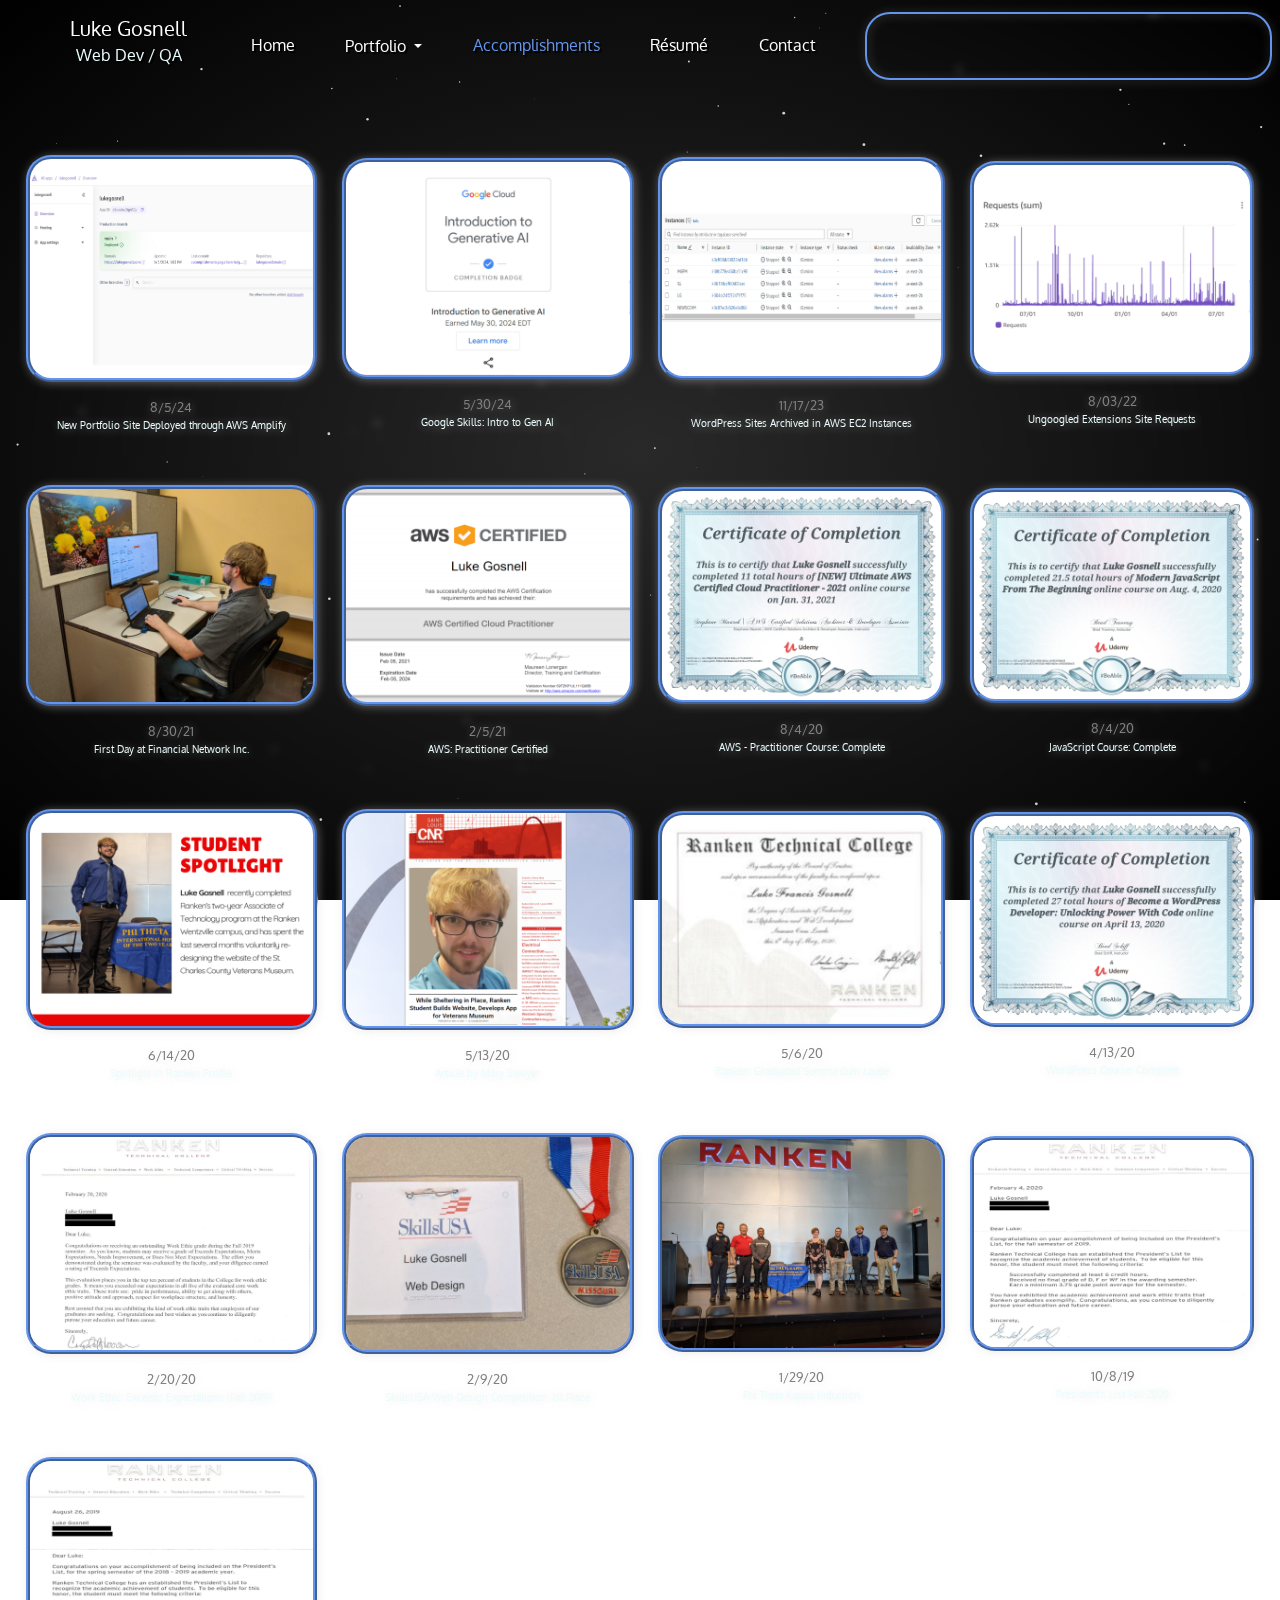
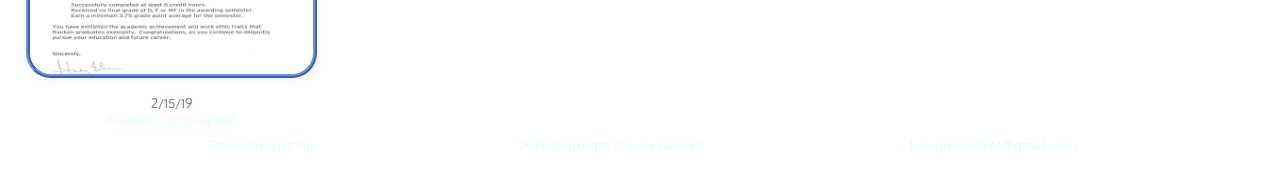
==== commit 14703de7: "accomplishments page content added" ====
--- a/accomplishments.html
+++ b/accomplishments.html
@@ -73,6 +73,19 @@
     <div class="div-gallery-item">
       <div class="div-gallery-item-content">
         <a>
+          <img src="./images/accomplishments/lukegosnell-aws-deployed.JPG" alt="lukegosnell-aws-deployed" width="600" height="400">
+        </a>
+        <div class="div-date">
+          <p class="d-flex justify-content-center m-0">8/5/24</p>
+        </div>
+        <div class="desc">
+          <p class="d-flex justify-content-center">New Portfolio Site Deployed through AWS Amplify</p>
+        </div>
+      </div>
+    </div>
+    <div class="div-gallery-item">
+      <div class="div-gallery-item-content">
+        <a>
           <img src="./images/accomplishments/gcloud-intro-gen-ai.jpg" alt="gcloud-intro-gen-ai" width="600" height="400">
         </a>
         <div class="div-date">
@@ -80,6 +93,19 @@
         </div>
         <div class="desc">
           <p class="d-flex justify-content-center">Google Skills: Intro to Gen AI</p>
+        </div>
+      </div>
+    </div>
+    <div class="div-gallery-item">
+      <div class="div-gallery-item-content">
+        <a>
+          <img src="./images/accomplishments/aws-ec2.JPG" alt="AWS-EC2-Collection" width="600" height="400">
+        </a>
+        <div class="div-date">
+          <p class="d-flex justify-content-center m-0">11/17/23</p>
+        </div>
+        <div class="desc">
+          <p class="d-flex justify-content-center">WordPress Sites Archived in AWS EC2 Instances</p>
         </div>
       </div>
     </div>
--- a/css/accomplishments.css
+++ b/css/accomplishments.css
@@ -57,6 +57,12 @@
 
 .desc {
   text-align: center;
+}
+
+.desc p {
+  text-align: center;
+  margin-bottom: 0 !important;
+  height: 38.375px !important;
 }
 
 .div-date p {
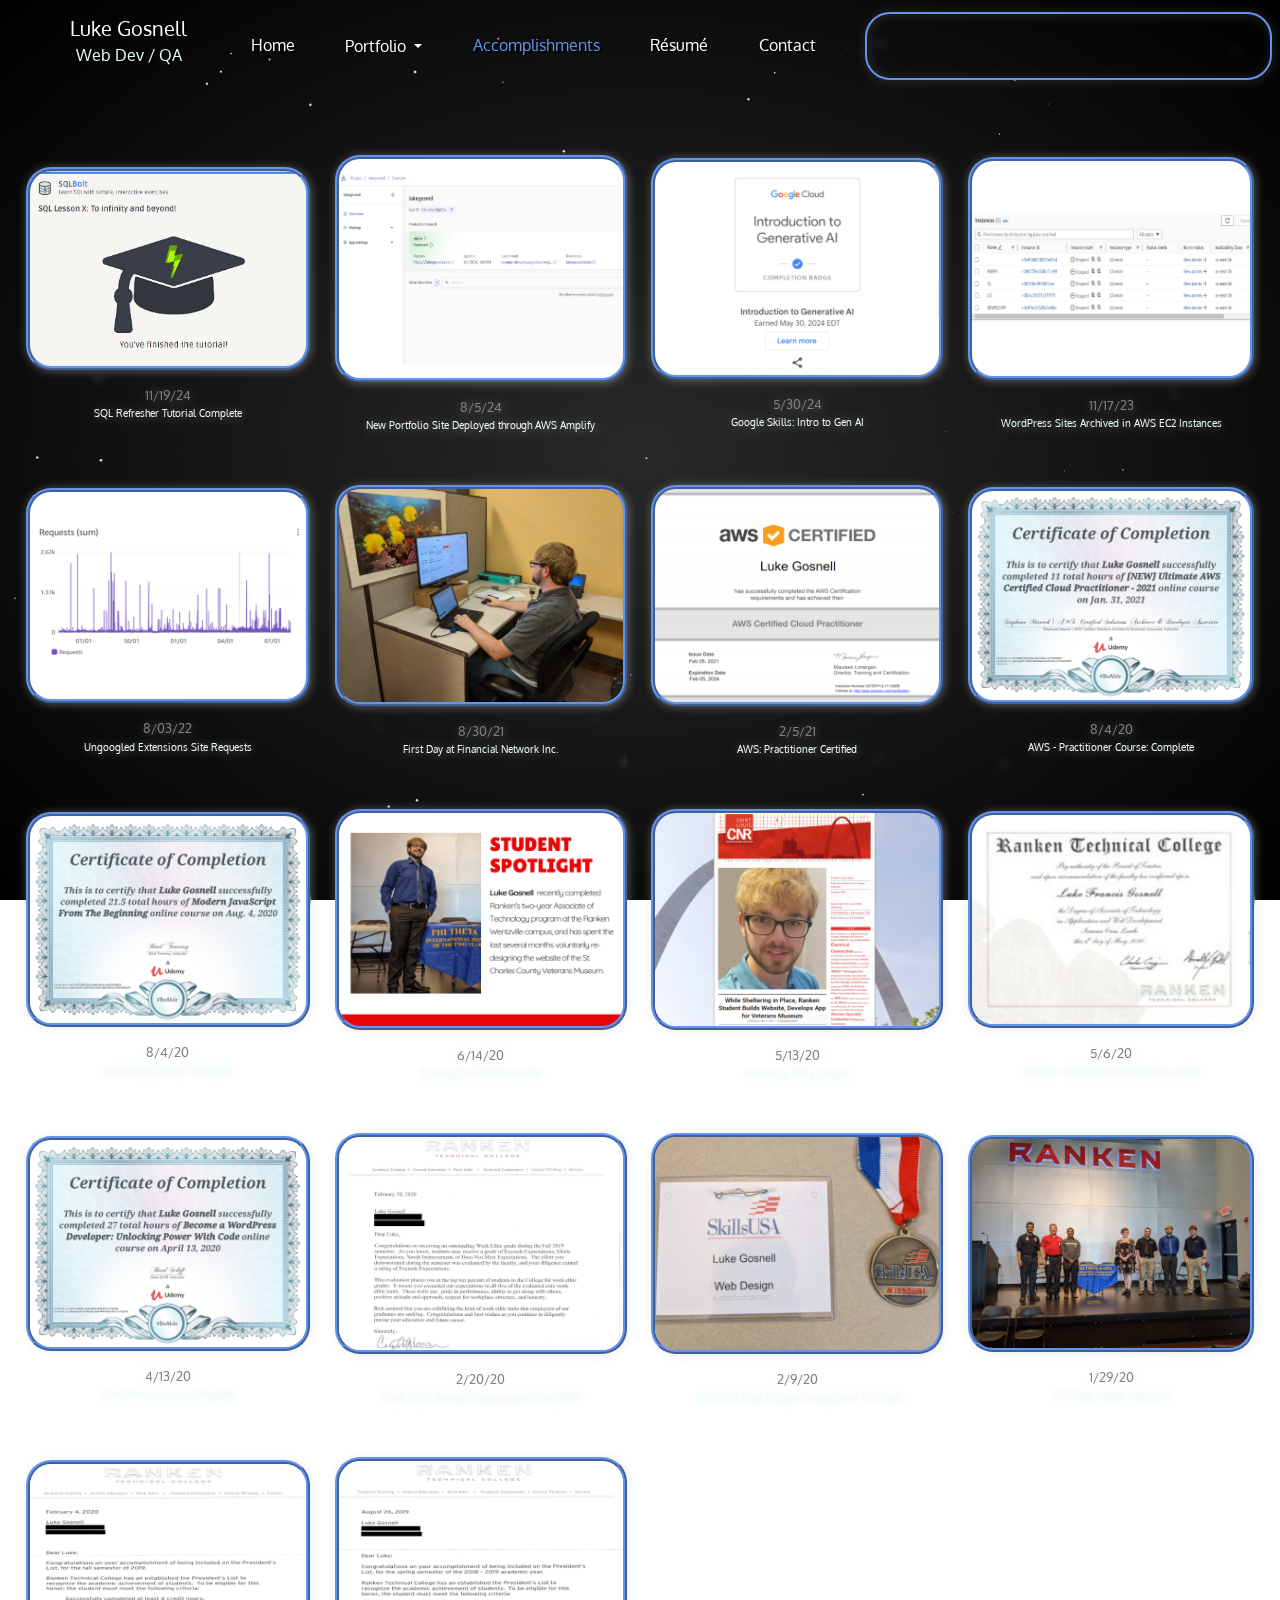
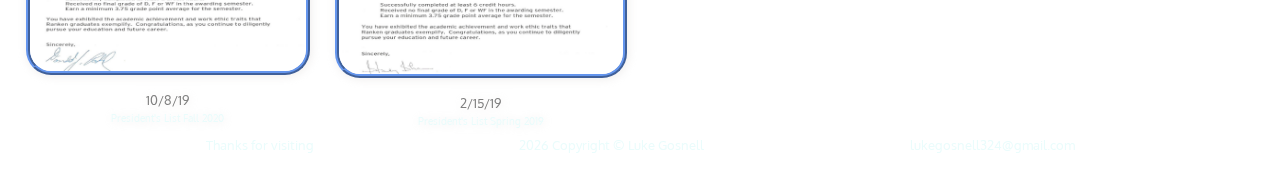
==== commit 6c048346: "accomplishment added" ====
--- a/accomplishments.html
+++ b/accomplishments.html
@@ -73,6 +73,19 @@
     <div class="div-gallery-item">
       <div class="div-gallery-item-content">
         <a>
+          <img src="./images/accomplishments/SQLBolt.JPG" alt="SQLBolt" width="600" height="400">
+        </a>
+        <div class="div-date">
+          <p class="d-flex justify-content-center m-0">11/19/24</p>
+        </div>
+        <div class="desc">
+          <p class="d-flex justify-content-center">SQL Refresher Tutorial Complete</p>
+        </div>
+      </div>
+    </div>
+    <div class="div-gallery-item">
+      <div class="div-gallery-item-content">
+        <a>
           <img src="./images/accomplishments/lukegosnell-aws-deployed.JPG" alt="lukegosnell-aws-deployed" width="600" height="400">
         </a>
         <div class="div-date">
